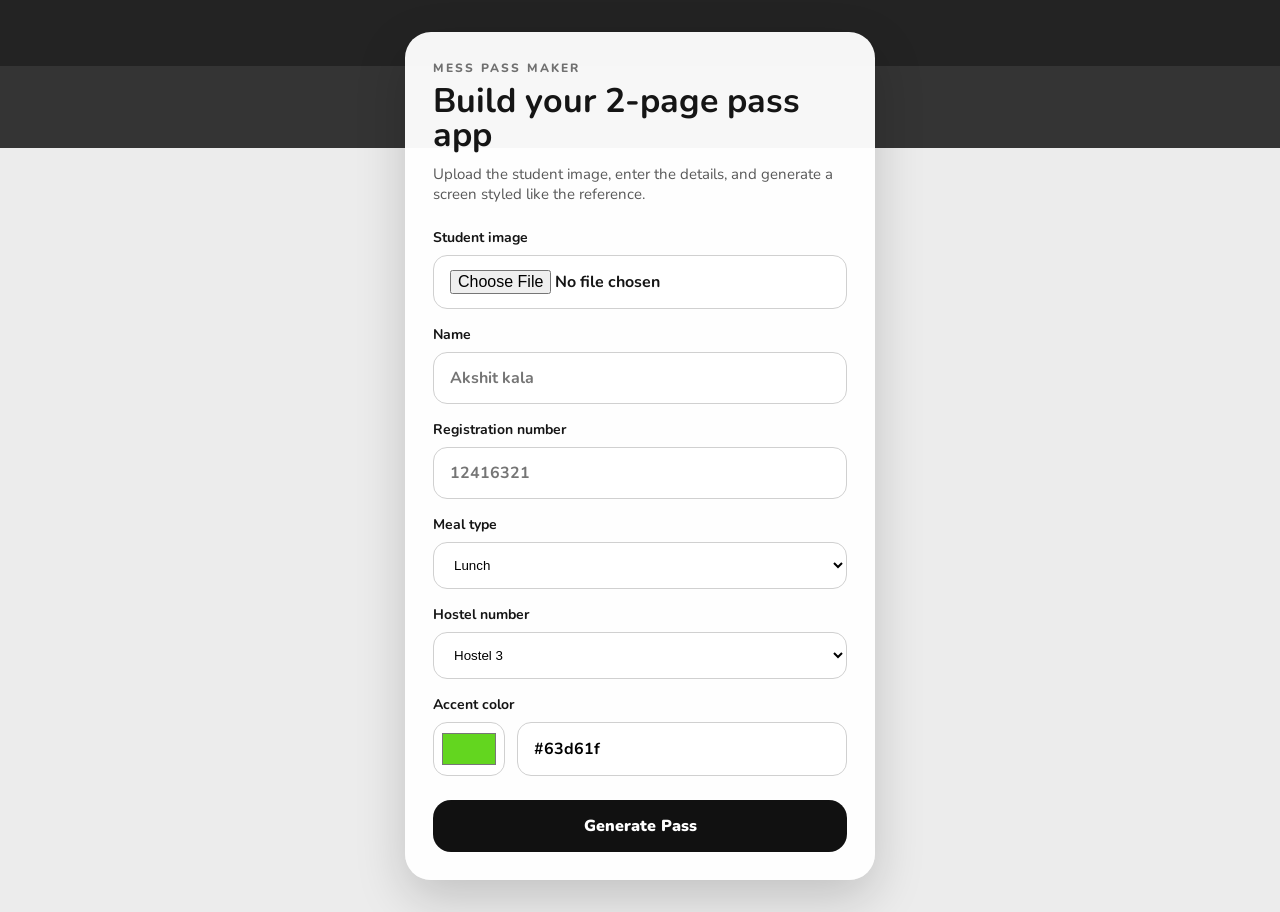
==== index.html @ 2f58660d "Add files via upload initial" ====
<!DOCTYPE html>
<html lang="en">
<head>
  <meta charset="UTF-8">
  <meta name="viewport" content="width=device-width, initial-scale=1.0">
  <title>Mess Pass Generator</title>
  <link rel="preconnect" href="https://fonts.googleapis.com">
  <link rel="preconnect" href="https://fonts.gstatic.com" crossorigin>
  <link href="https://fonts.googleapis.com/css2?family=Nunito:wght@400;600;700;800;900&display=swap" rel="stylesheet">
  <link rel="stylesheet" href="styles.css">
</head>
<body>
  <main class="app-shell">
    <section class="screen screen-active form-screen" id="formScreen">
      <div class="form-card">
        <p class="eyebrow">Mess Pass Maker</p>
        <h1>Build your 2-page pass app</h1>
        <p class="subcopy">Upload the student image, enter the details, and generate a screen styled like the reference.</p>

        <form id="messPassForm" class="mess-form">
          <label class="field">
            <span>Student image</span>
            <input type="file" id="photoInput" accept="image/*" required>
          </label>

          <label class="field">
            <span>Name</span>
            <input type="text" id="nameInput" placeholder="Akshit kala" required>
          </label>

          <label class="field">
            <span>Registration number</span>
            <input type="text" id="regInput" placeholder="12416321" required>
          </label>

          <label class="field">
            <span>Meal type</span>
            <select id="mealInput" required>
              <option value="Breakfast">Breakfast</option>
              <option value="Lunch" selected>Lunch</option>
              <option value="Dinner">Dinner</option>
            </select>
          </label>

          <label class="field">
            <span>Hostel number</span>
            <select id="hostelInput" required>
              <option value="1">Hostel 1</option>
              <option value="2">Hostel 2</option>
              <option value="3" selected>Hostel 3</option>
              <option value="4">Hostel 4</option>
              <option value="5">Hostel 5</option>
              <option value="6">Hostel 6</option>
            </select>
          </label>

          <label class="field">
            <span>Accent color</span>
            <div class="color-row">
              <input type="color" id="colorInput" value="#63d61f">
              <input type="text" id="colorCodeInput" value="#63d61f" pattern="^#([A-Fa-f0-9]{6}|[A-Fa-f0-9]{3})$" required>
            </div>
          </label>

          <button type="submit" class="primary-btn">Generate Pass</button>
        </form>
      </div>
    </section>
  </main>

  <script src="script.js"></script>
</body>
</html>
---- styles.css ----
:root {
  --bg-dark: #232323;
  --bg-mid: #343434;
  --phone-shadow: 0 18px 40px rgba(0, 0, 0, 0.2);
  --card-border: #cfcfcf;
  --text-main: #151515;
  --accent: #63d61f;
  --navy: #09196b;
  --rate-border: #991616;
}

* {
  box-sizing: border-box;
}

body {
  margin: 0;
  font-family: "Nunito", sans-serif;
  background:
    linear-gradient(180deg, var(--bg-dark) 0 66px, var(--bg-mid) 66px 148px, #ececec 148px 100%);
  min-height: 100vh;
  color: var(--text-main);
}

button,
input {
  font: inherit;
}

.app-shell {
  min-height: 100vh;
}

.screen {
  display: none;
}

.screen-active {
  display: block;
}

.form-screen {
  min-height: 100vh;
  display: grid;
  place-items: center;
  padding: 32px 16px;
}

.form-card {
  width: min(100%, 470px);
  background: rgba(255, 255, 255, 0.96);
  border-radius: 26px;
  padding: 28px;
  box-shadow: 0 18px 50px rgba(0, 0, 0, 0.18);
}

.eyebrow {
  margin: 0 0 8px;
  text-transform: uppercase;
  letter-spacing: 0.18em;
  font-size: 12px;
  font-weight: 800;
  color: #707070;
}

.form-card h1 {
  margin: 0;
  font-size: 34px;
  line-height: 1;
}

.subcopy {
  margin: 12px 0 24px;
  font-size: 15px;
  color: #585858;
}

.mess-form {
  display: grid;
  gap: 16px;
}

.field {
  display: grid;
  gap: 8px;
  font-weight: 700;
}

.field span {
  font-size: 14px;
}

.field input[type="text"],
.field input[type="file"],
.field select {
  width: 100%;
  border: 1px solid #d0d0d0;
  border-radius: 14px;
  padding: 14px 16px;
  background: #fff;
}

.color-row {
  display: grid;
  grid-template-columns: 72px 1fr;
  gap: 12px;
}

.field input[type="color"] {
  width: 100%;
  min-height: 54px;
  border: 1px solid #d0d0d0;
  border-radius: 14px;
  background: #fff;
  padding: 6px;
}

.primary-btn,
.close-btn {
  border: 0;
  cursor: pointer;
}

.primary-btn {
  margin-top: 8px;
  border-radius: 18px;
  padding: 15px 18px;
  font-weight: 900;
  background: #111;
  color: #fff;
}

.pass-screen {
  min-height: 100vh;
}

.phone-frame {
  width: 100%;
  min-height: 100vh;
  margin: 0 auto;
}

.top-status {
  height: 66px;
}

.app-bar {
  position: relative;
  height: 82px;
  background: var(--bg-mid);
  color: #fff;
  display: flex;
  align-items: center;
  justify-content: center;
  box-shadow: inset 0 -2px 0 rgba(255, 255, 255, 0.2);
}

.app-bar::before {
  content: "";
  position: absolute;
  top: 7px;
  left: 50%;
  transform: translateX(-50%);
  width: 54px;
  height: 7px;
  border-radius: 999px;
  background: #d8d8d8;
}

.app-bar-title {
  font-size: 30px;
  font-weight: 600;
  letter-spacing: 0.01em;
}

.close-btn {
  position: absolute;
  right: 18px;
  top: 11px;
  background: transparent;
  color: #fff;
  font-size: 56px;
  line-height: 1;
  font-weight: 300;
}

.close-link {
  text-decoration: none;
}

.pass-card {
  position: relative;
  margin: 16px 14px 0;
  background: #fff;
  border: 2px solid var(--card-border);
  border-radius: 34px;
  box-shadow: var(--phone-shadow);
  padding: 52px 20px 0;
  min-height: calc(100vh - 164px);
  overflow: hidden;
  display: flex;
  flex-direction: column;
}

.badge-circle {
  position: absolute;
  top: -14px;
  right: 4px;
  width: 66px;
  height: 66px;
  border-radius: 50%;
  background: linear-gradient(180deg, #e0e0e0, #b9b9b9);
  display: grid;
  place-items: center;
  font-size: 28px;
  font-weight: 700;
  color: #414141;
  box-shadow: 0 4px 10px rgba(0, 0, 0, 0.22);
}

.top-grid {
  display: grid;
  grid-template-columns: 1fr 1fr;
  gap: 18px;
  align-items: start;
}

.photo-panel,
.qr-panel {
  text-align: center;
}

.panel-box {
  height: 222px;
  background: #fff;
  border: 2px solid #313131;
  box-shadow: 0 10px 18px rgba(0, 0, 0, 0.23);
  display: grid;
  place-items: center;
}

.photo-panel img,
.qr-panel img {
  width: 176px;
  height: 176px;
  object-fit: cover;
  display: block;
}

.panel-title {
  margin: 12px 0 0;
  font-size: 27px;
  font-weight: 800;
  line-height: 1.15;
  text-shadow: 0 2px 4px rgba(0, 0, 0, 0.18);
}

.panel-title.strong {
  margin-top: 18px;
}

.course-line,
.assigned-line {
  text-align: center;
  margin: 40px 14px 0;
  font-size: 24px;
  font-weight: 700;
  line-height: 1.35;
  text-shadow: 0 2px 3px rgba(0, 0, 0, 0.1);
}

.assigned-line {
  margin-top: 38px;
}

.datetime-row {
  display: flex;
  justify-content: space-between;
  gap: 16px;
  margin: 88px 22px 0;
  font-size: 26px;
  font-weight: 700;
}

.approval-text {
  margin: 64px 0 0;
  text-align: center;
  color: var(--accent);
  font-size: 36px;
  font-weight: 900;
  line-height: 1.1;
  text-shadow: 0 2px 4px rgba(125, 125, 125, 0.34);
}

.rate-box {
  width: 150px;
  margin: 18px auto 0;
  border: 3px solid var(--rate-border);
  border-radius: 14px;
  color: #131313;
  text-align: center;
  font-size: 24px;
  font-weight: 800;
  line-height: 1.02;
  padding: 2px 8px 6px;
  position: relative;
}

.star {
  position: absolute;
  left: 7px;
  top: 0;
  font-size: 22px;
  color: #f4ca57;
}

.bottom-banner {
  margin-top: auto;
  background: var(--navy);
  padding: 32px 30px 28px;
  margin-bottom: 0;
}

.bottom-paper {
  background: #fff;
  min-height: 500px;
  height: 100%;
  position: relative;
  display: grid;
  place-items: center;
}

.tick-stage {
  display: grid;
  place-items: center;
  width: 100%;
  min-height: 100%;
}

.tick-ring {
  width: 86px;
  height: 86px;
  border-radius: 50%;
  border: 5px solid #111;
  display: grid;
  place-items: center;
  position: relative;
  background: #fff;
  animation: tick-pop 1.2s ease-out both;
}

.tick-core {
  width: 50px;
  height: 50px;
  border-radius: 50%;
  background: #20c737;
  animation: tick-core-pulse 1.8s ease-in-out infinite;
}

.tick-mark {
  position: absolute;
  inset: 0;
  width: 100%;
  height: 100%;
  transform: scale(0.86);
}

.tick-mark path {
  fill: none;
  stroke: #fff;
  stroke-width: 5;
  stroke-linecap: round;
  stroke-linejoin: round;
  stroke-dasharray: 34;
  stroke-dashoffset: 34;
  animation: tick-draw 0.55s ease-out 0.35s forwards;
}

.details-card {
  margin: 0 14px;
  background: #fff;
  border-radius: 0 0 14px 14px;
  box-shadow: 0 3px 10px rgba(0, 0, 0, 0.18);
  padding: 24px 18px 26px;
}

.detail-label {
  margin: 0;
  color: #505050;
  font-size: 23px;
  font-weight: 700;
}

.detail-value {
  margin: 4px 0 18px;
  color: #666;
  font-size: 22px;
  line-height: 1.38;
}

.detail-value:last-child {
  margin-bottom: 0;
}

.verification-card {
  margin: 54px 14px 0;
  border: 4px solid #222;
  border-radius: 22px;
  background: #fff;
  min-height: 82px;
  display: flex;
  align-items: center;
  justify-content: space-between;
  gap: 18px;
  padding: 0 20px;
  font-size: 25px;
  font-weight: 800;
  box-shadow: 0 8px 18px rgba(0, 0, 0, 0.12);
}

.page-footer {
  display: grid;
  place-items: center;
  padding: 36px 0 18px;
}

.home-indicator {
  width: 178px;
  height: 7px;
  border-radius: 999px;
  background: #7f7f7f;
}

@keyframes tick-pop {
  0% {
    opacity: 0;
    transform: scale(0.6);
  }

  70% {
    opacity: 1;
    transform: scale(1.08);
  }

  100% {
    opacity: 1;
    transform: scale(1);
  }
}

@keyframes tick-core-pulse {
  0%,
  100% {
    transform: scale(1);
  }

  50% {
    transform: scale(1.08);
  }
}

@keyframes tick-draw {
  to {
    stroke-dashoffset: 0;
  }
}

@media (max-width: 600px) {
  .app-bar-title {
    font-size: 23px;
  }

  .close-btn {
    font-size: 42px;
    top: 18px;
  }

  .pass-card {
    border-radius: 28px;
    padding: 44px 14px 0;
  }

  .top-grid {
    gap: 12px;
  }

  .panel-box {
    height: 160px;
  }

  .photo-panel img,
  .qr-panel img {
    width: 122px;
    height: 122px;
  }

  .panel-title {
    font-size: 18px;
  }

  .course-line,
  .assigned-line,
  .datetime-row {
    font-size: 17px;
  }

  .course-line {
    margin-top: 30px;
  }

  .assigned-line {
    margin-top: 28px;
  }

  .datetime-row {
    margin-top: 52px;
  }

  .approval-text {
    margin-top: 44px;
    font-size: 27px;
  }

  .rate-box {
    width: 118px;
    font-size: 18px;
  }

  .bottom-banner {
    margin-top: auto;
    padding: 22px 18px 38px;
  }

  .bottom-paper {
    min-height: 360px;
  }

  .tick-ring {
    width: 72px;
    height: 72px;
  }

  .tick-core {
    width: 42px;
    height: 42px;
  }

  .detail-label {
    font-size: 15px;
  }

  .detail-value {
    font-size: 13px;
    margin-bottom: 12px;
  }

  .details-card {
    padding: 18px 14px 20px;
  }

  .verification-card {
    margin-top: 32px;
    min-height: 64px;
    padding: 0 16px;
    font-size: 14px;
  }
}
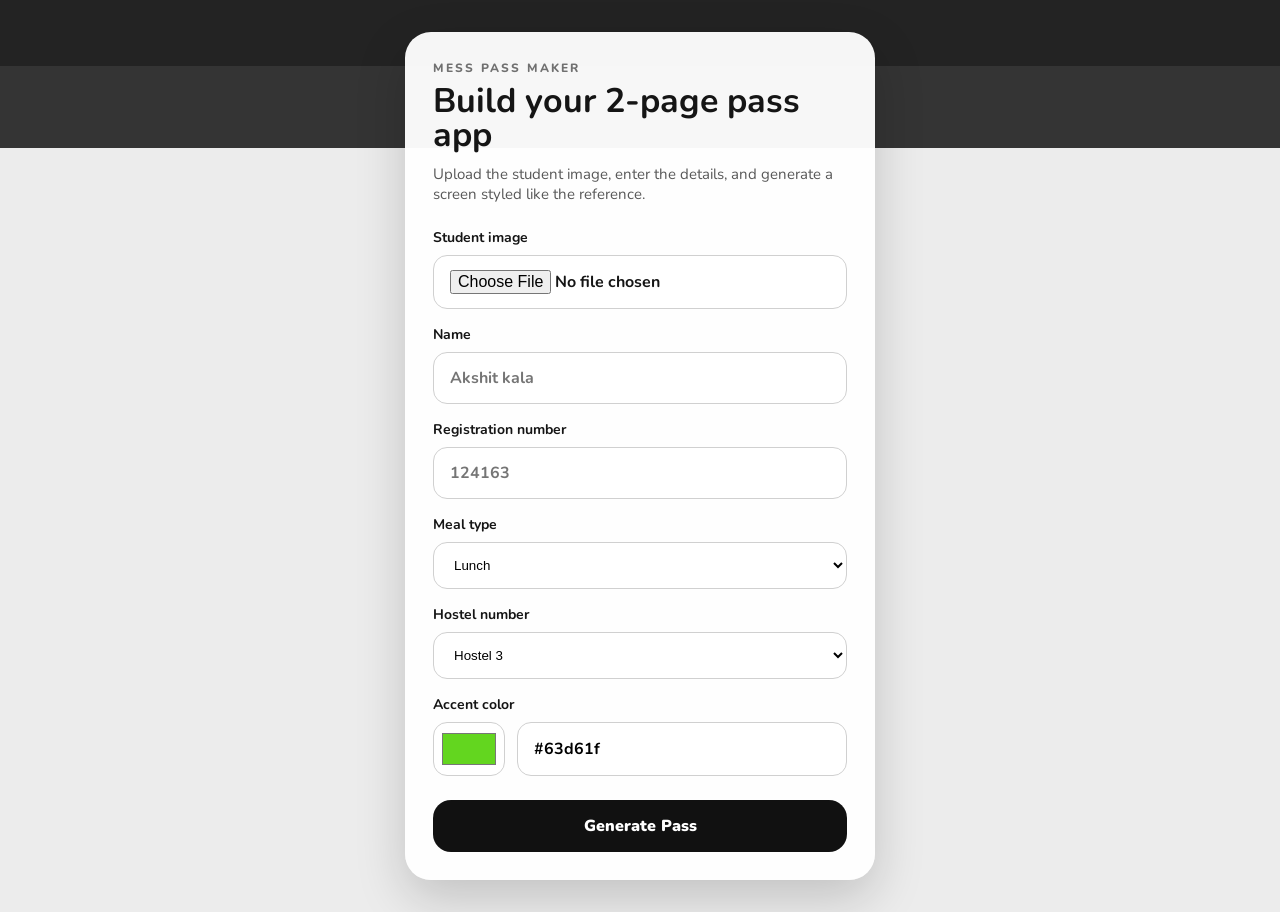
==== commit b8c65e5e: "Add files via upload" ====
--- a/index.html
+++ b/index.html
@@ -30,7 +30,7 @@
 
           <label class="field">
             <span>Registration number</span>
-            <input type="text" id="regInput" placeholder="12416321" required>
+            <input type="text" id="regInput" placeholder="124163" inputmode="numeric" maxlength="6" pattern="\d{6}" required>
           </label>
 
           <label class="field">
--- a/styles.css
+++ b/styles.css
@@ -7,6 +7,7 @@
   --accent: #63d61f;
   --navy: #09196b;
   --rate-border: #991616;
+  --approved-green: #63d61f;
 }
 
 * {
@@ -168,9 +169,10 @@
 }
 
 .app-bar-title {
-  font-size: 30px;
-  font-weight: 600;
+  font-size: 26px;
+  font-weight: 500;
   letter-spacing: 0.01em;
+  color: #f1f1f1;
 }
 
 .close-btn {
@@ -179,7 +181,7 @@
   top: 11px;
   background: transparent;
   color: #fff;
-  font-size: 56px;
+  font-size: 50px;
   line-height: 1;
   font-weight: 300;
 }
@@ -195,9 +197,9 @@
   border: 2px solid var(--card-border);
   border-radius: 34px;
   box-shadow: var(--phone-shadow);
-  padding: 52px 20px 0;
+  padding: 40px 18px 0;
   min-height: calc(100vh - 164px);
-  overflow: hidden;
+  overflow: visible;
   display: flex;
   flex-direction: column;
 }
@@ -205,23 +207,29 @@
 .badge-circle {
   position: absolute;
   top: -14px;
-  right: 4px;
-  width: 66px;
-  height: 66px;
+  right: -12px;
+  width: 68px;
+  height: 68px;
   border-radius: 50%;
-  background: linear-gradient(180deg, #e0e0e0, #b9b9b9);
+  background:
+    radial-gradient(circle at 34% 28%, #f2f2f2 0 16%, #dddddd 34%, #c6c6c6 58%, #b4b4b4 78%, #a7a7a7 100%);
   display: grid;
   place-items: center;
-  font-size: 28px;
-  font-weight: 700;
-  color: #414141;
-  box-shadow: 0 4px 10px rgba(0, 0, 0, 0.22);
+  font-size: 26px;
+  font-weight: 500;
+  color: #404040;
+  border: 2px solid #a7a7a7;
+  box-shadow:
+    inset 0 2px 4px rgba(255, 255, 255, 0.72),
+    0 8px 14px rgba(0, 0, 0, 0.16);
+  letter-spacing: -0.01em;
+  z-index: 2;
 }
 
 .top-grid {
   display: grid;
   grid-template-columns: 1fr 1fr;
-  gap: 18px;
+  gap: 12px;
   align-items: start;
 }
 
@@ -231,99 +239,109 @@
 }
 
 .panel-box {
-  height: 222px;
-  background: #fff;
-  border: 2px solid #313131;
-  box-shadow: 0 10px 18px rgba(0, 0, 0, 0.23);
+  height: 194px;
+  background: #fff;
+  border: 2px solid #3a3a3a;
+  box-shadow: 0 8px 18px rgba(0, 0, 0, 0.2);
   display: grid;
   place-items: center;
 }
 
 .photo-panel img,
 .qr-panel img {
-  width: 176px;
-  height: 176px;
+  width: 146px;
+  height: 146px;
   object-fit: cover;
   display: block;
 }
 
 .panel-title {
-  margin: 12px 0 0;
-  font-size: 27px;
-  font-weight: 800;
+  margin: 10px 0 0;
+  font-size: 22px;
+  font-weight: 700;
   line-height: 1.15;
-  text-shadow: 0 2px 4px rgba(0, 0, 0, 0.18);
+  text-shadow: 0 1px 2px rgba(0, 0, 0, 0.16);
 }
 
 .panel-title.strong {
-  margin-top: 18px;
+  margin-top: 16px;
 }
 
 .course-line,
 .assigned-line {
   text-align: center;
-  margin: 40px 14px 0;
-  font-size: 24px;
-  font-weight: 700;
+  margin: 34px 14px 0;
+  font-size: 20px;
+  font-weight: 600;
   line-height: 1.35;
-  text-shadow: 0 2px 3px rgba(0, 0, 0, 0.1);
+  text-shadow: 0 1px 2px rgba(0, 0, 0, 0.08);
 }
 
 .assigned-line {
-  margin-top: 38px;
+  margin-top: 30px;
 }
 
 .datetime-row {
   display: flex;
   justify-content: space-between;
   gap: 16px;
-  margin: 88px 22px 0;
-  font-size: 26px;
+  margin: 64px 16px 0;
+  font-size: 21px;
   font-weight: 700;
 }
 
 .approval-text {
-  margin: 64px 0 0;
+  margin: 52px 0 0;
   text-align: center;
-  color: var(--accent);
-  font-size: 36px;
-  font-weight: 900;
+  color: var(--approved-green);
+  font-size: 31px;
+  font-weight: 800;
   line-height: 1.1;
-  text-shadow: 0 2px 4px rgba(125, 125, 125, 0.34);
+  text-shadow: 0 2px 3px rgba(125, 125, 125, 0.28);
 }
 
 .rate-box {
-  width: 150px;
-  margin: 18px auto 0;
+  width: 148px;
+  margin: 14px auto 0;
   border: 3px solid var(--rate-border);
-  border-radius: 14px;
+  border-radius: 12px;
   color: #131313;
-  text-align: center;
-  font-size: 24px;
-  font-weight: 800;
-  line-height: 1.02;
-  padding: 2px 8px 6px;
+  font-size: 22px;
+  font-weight: 700;
+  line-height: 1;
+  padding: 3px 10px 5px;
   position: relative;
+  display: grid;
+  justify-items: center;
+  row-gap: 0;
+}
+
+.rate-row {
+  display: flex;
+  align-items: center;
+  justify-content: center;
+  gap: 10px;
+}
+
+.rate-row-bottom {
+  margin-top: -3px;
 }
 
 .star {
-  position: absolute;
-  left: 7px;
-  top: 0;
-  font-size: 22px;
+  font-size: 18px;
   color: #f4ca57;
 }
 
 .bottom-banner {
-  margin-top: auto;
-  background: var(--navy);
-  padding: 32px 30px 28px;
+  margin-top: 8px;
+  background: #061871;
+  padding: 28px 28px 24px;
   margin-bottom: 0;
 }
 
 .bottom-paper {
   background: #fff;
-  min-height: 500px;
+  min-height: 420px;
   height: 100%;
   position: relative;
   display: grid;
@@ -338,10 +356,10 @@
 }
 
 .tick-ring {
-  width: 86px;
-  height: 86px;
+  width: 54px;
+  height: 54px;
   border-radius: 50%;
-  border: 5px solid #111;
+  border: 3px solid #111;
   display: grid;
   place-items: center;
   position: relative;
@@ -350,8 +368,8 @@
 }
 
 .tick-core {
-  width: 50px;
-  height: 50px;
+  width: 28px;
+  height: 28px;
   border-radius: 50%;
   background: #20c737;
   animation: tick-core-pulse 1.8s ease-in-out infinite;
@@ -368,7 +386,7 @@
 .tick-mark path {
   fill: none;
   stroke: #fff;
-  stroke-width: 5;
+  stroke-width: 4;
   stroke-linecap: round;
   stroke-linejoin: round;
   stroke-dasharray: 34;
@@ -377,25 +395,25 @@
 }
 
 .details-card {
-  margin: 0 14px;
-  background: #fff;
-  border-radius: 0 0 14px 14px;
-  box-shadow: 0 3px 10px rgba(0, 0, 0, 0.18);
-  padding: 24px 18px 26px;
+  margin: 0;
+  background: #fff;
+  border-radius: 0 0 12px 12px;
+  box-shadow: 0 2px 7px rgba(0, 0, 0, 0.16);
+  padding: 18px 14px 22px;
 }
 
 .detail-label {
   margin: 0;
-  color: #505050;
-  font-size: 23px;
+  color: #656565;
+  font-size: 16px;
   font-weight: 700;
 }
 
 .detail-value {
-  margin: 4px 0 18px;
-  color: #666;
-  font-size: 22px;
-  line-height: 1.38;
+  margin: 4px 0 14px;
+  color: #767676;
+  font-size: 14px;
+  line-height: 1.42;
 }
 
 .detail-value:last-child {
@@ -403,32 +421,32 @@
 }
 
 .verification-card {
-  margin: 54px 14px 0;
-  border: 4px solid #222;
-  border-radius: 22px;
-  background: #fff;
-  min-height: 82px;
+  margin: 44px 0 0;
+  border: 2px solid #222;
+  border-radius: 18px;
+  background: #fff;
+  min-height: 72px;
   display: flex;
   align-items: center;
   justify-content: space-between;
   gap: 18px;
   padding: 0 20px;
-  font-size: 25px;
-  font-weight: 800;
-  box-shadow: 0 8px 18px rgba(0, 0, 0, 0.12);
+  font-size: 18px;
+  font-weight: 700;
+  box-shadow: 0 6px 15px rgba(0, 0, 0, 0.1);
 }
 
 .page-footer {
   display: grid;
   place-items: center;
-  padding: 36px 0 18px;
+  padding: 28px 0 18px;
 }
 
 .home-indicator {
-  width: 178px;
-  height: 7px;
+  width: 146px;
+  height: 6px;
   border-radius: 999px;
-  background: #7f7f7f;
+  background: #9b9b9b;
 }
 
 @keyframes tick-pop {
@@ -467,17 +485,25 @@
 
 @media (max-width: 600px) {
   .app-bar-title {
-    font-size: 23px;
+    font-size: 21px;
   }
 
   .close-btn {
-    font-size: 42px;
+    font-size: 40px;
     top: 18px;
+  }
+
+  .badge-circle {
+    top: -11px;
+    right: -10px;
+    width: 66px;
+    height: 66px;
+    font-size: 25px;
   }
 
   .pass-card {
     border-radius: 28px;
-    padding: 44px 14px 0;
+    padding: 34px 12px 0;
   }
 
   .top-grid {
@@ -485,64 +511,73 @@
   }
 
   .panel-box {
-    height: 160px;
+    height: 154px;
   }
 
   .photo-panel img,
   .qr-panel img {
-    width: 122px;
-    height: 122px;
+    width: 110px;
+    height: 110px;
   }
 
   .panel-title {
-    font-size: 18px;
+    font-size: 16px;
   }
 
   .course-line,
   .assigned-line,
   .datetime-row {
-    font-size: 17px;
+    font-size: 14px;
   }
 
   .course-line {
-    margin-top: 30px;
+    margin-top: 24px;
   }
 
   .assigned-line {
-    margin-top: 28px;
+    margin-top: 22px;
   }
 
   .datetime-row {
-    margin-top: 52px;
+    margin-top: 42px;
   }
 
   .approval-text {
-    margin-top: 44px;
-    font-size: 27px;
+    margin-top: 34px;
+    font-size: 22px;
   }
 
   .rate-box {
-    width: 118px;
-    font-size: 18px;
+    width: 104px;
+    font-size: 15px;
+    padding: 3px 8px 4px;
+  }
+
+  .rate-row {
+    gap: 6px;
+  }
+
+  .star {
+    font-size: 14px;
   }
 
   .bottom-banner {
-    margin-top: auto;
-    padding: 22px 18px 38px;
+    margin-top: 6px;
+    padding: 24px 22px 20px;
   }
 
   .bottom-paper {
-    min-height: 360px;
+    min-height: 300px;
   }
 
   .tick-ring {
-    width: 72px;
-    height: 72px;
+    width: 46px;
+    height: 46px;
   }
 
   .tick-core {
-    width: 42px;
-    height: 42px;
+    width: 24px;
+    height: 24px;
   }
 
   .detail-label {
@@ -555,13 +590,18 @@
   }
 
   .details-card {
-    padding: 18px 14px 20px;
+    padding: 16px 12px 18px;
   }
 
   .verification-card {
-    margin-top: 32px;
-    min-height: 64px;
+    margin-top: 26px;
+    min-height: 58px;
     padding: 0 16px;
     font-size: 14px;
   }
-}
+
+  .home-indicator {
+    width: 118px;
+    height: 5px;
+  }
+}
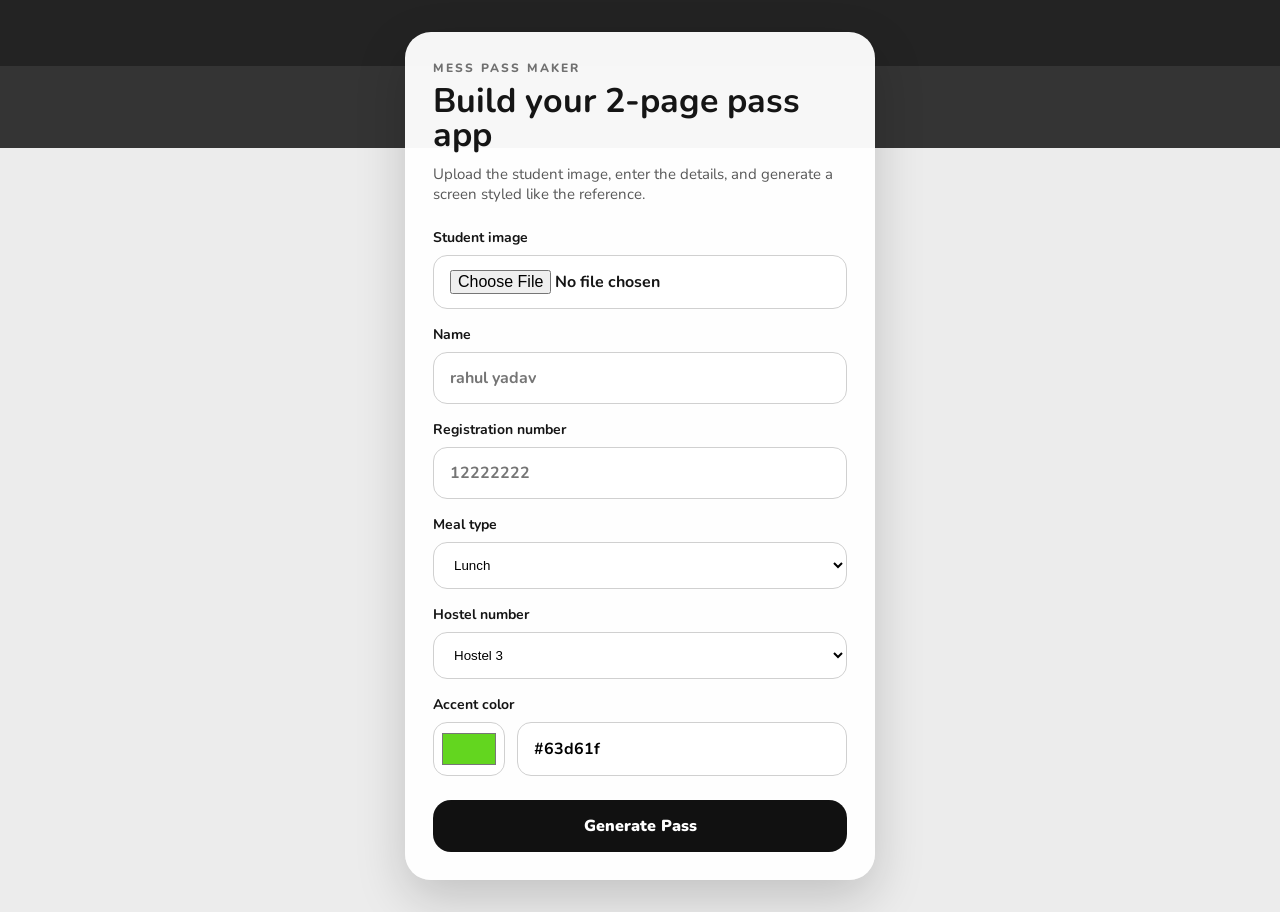
==== commit ff314dd8: "Update index.html" ====
--- a/index.html
+++ b/index.html
@@ -25,12 +25,12 @@
 
           <label class="field">
             <span>Name</span>
-            <input type="text" id="nameInput" placeholder="Akshit kala" required>
+            <input type="text" id="nameInput" placeholder="rahul yadav" required>
           </label>
 
           <label class="field">
             <span>Registration number</span>
-            <input type="text" id="regInput" placeholder="124163" inputmode="numeric" maxlength="6" pattern="\d{6}" required>
+            <input type="text" id="regInput" placeholder="12222222" inputmode="numeric" maxlength="8" required>
           </label>
 
           <label class="field">
--- a/styles.css
+++ b/styles.css
@@ -7,7 +7,6 @@
   --accent: #63d61f;
   --navy: #09196b;
   --rate-border: #991616;
-  --approved-green: #63d61f;
 }
 
 * {
@@ -169,10 +168,9 @@
 }
 
 .app-bar-title {
-  font-size: 26px;
-  font-weight: 500;
+  font-size: 30px;
+  font-weight: 600;
   letter-spacing: 0.01em;
-  color: #f1f1f1;
 }
 
 .close-btn {
@@ -181,7 +179,7 @@
   top: 11px;
   background: transparent;
   color: #fff;
-  font-size: 50px;
+  font-size: 56px;
   line-height: 1;
   font-weight: 300;
 }
@@ -197,39 +195,34 @@
   border: 2px solid var(--card-border);
   border-radius: 34px;
   box-shadow: var(--phone-shadow);
-  padding: 40px 18px 0;
+  padding: 52px 10px 0;
   min-height: calc(100vh - 164px);
-  overflow: visible;
   display: flex;
   flex-direction: column;
 }
 
 .badge-circle {
+  z-index: 20;
   position: absolute;
-  top: -14px;
-  right: -12px;
-  width: 68px;
-  height: 68px;
-  border-radius: 50%;
-  background:
-    radial-gradient(circle at 34% 28%, #f2f2f2 0 16%, #dddddd 34%, #c6c6c6 58%, #b4b4b4 78%, #a7a7a7 100%);
-  display: grid;
-  place-items: center;
-  font-size: 26px;
-  font-weight: 500;
-  color: #404040;
-  border: 2px solid #a7a7a7;
-  box-shadow:
-    inset 0 2px 4px rgba(255, 255, 255, 0.72),
-    0 8px 14px rgba(0, 0, 0, 0.16);
-  letter-spacing: -0.01em;
-  z-index: 2;
+  top: -10px;
+  right: -15px;
+  width: 57px;
+  height: 50px;
+  border-radius: 40%;
+  
+  background: linear-gradient(180deg, #e0e0e0, #b3b2b2);
+  display: grid;
+  place-items: center;
+  font-size: 24px;
+  font-weight: 600;
+  color: #414141;
+  box-shadow: 0 4px 10px rgba(0, 0, 0, 0.22);
 }
 
 .top-grid {
   display: grid;
   grid-template-columns: 1fr 1fr;
-  gap: 12px;
+  gap: 18px;
   align-items: start;
 }
 
@@ -239,109 +232,102 @@
 }
 
 .panel-box {
-  height: 194px;
-  background: #fff;
-  border: 2px solid #3a3a3a;
-  box-shadow: 0 8px 18px rgba(0, 0, 0, 0.2);
+  height: 222px;
+  background: #fff;
+  border: 2px solid #313131;
+  box-shadow: 0 10px 18px rgba(0, 0, 0, 0.23);
   display: grid;
   place-items: center;
 }
 
 .photo-panel img,
 .qr-panel img {
-  width: 146px;
-  height: 146px;
+  width: 176px;
+  height: 176px;
   object-fit: cover;
   display: block;
 }
 
 .panel-title {
-  margin: 10px 0 0;
-  font-size: 22px;
-  font-weight: 700;
+  margin: 12px 0 0;
+  font-size: 27px;
+  font-weight: 800;
   line-height: 1.15;
-  text-shadow: 0 1px 2px rgba(0, 0, 0, 0.16);
+  text-shadow: 0 2px 4px rgba(0, 0, 0, 0.18);
 }
 
 .panel-title.strong {
-  margin-top: 16px;
+  margin-top: 18px;
 }
 
 .course-line,
 .assigned-line {
   text-align: center;
-  margin: 34px 14px 0;
-  font-size: 20px;
-  font-weight: 600;
+  margin: 40px 14px 0;
+  font-size: 24px;
+  font-weight: 650;
   line-height: 1.35;
-  text-shadow: 0 1px 2px rgba(0, 0, 0, 0.08);
+  text-shadow: 0 2px 3px rgba(0, 0, 0, 0.1);
 }
 
 .assigned-line {
-  margin-top: 30px;
+  margin-top: 38px;
 }
 
 .datetime-row {
   display: flex;
-  justify-content: space-between;
+  justify-content:left;
   gap: 16px;
-  margin: 64px 16px 0;
-  font-size: 21px;
+  margin: 88px 22px 0;
+  font-size: 26px;
   font-weight: 700;
+  transform: translate(-5px);
+  
 }
 
 .approval-text {
-  margin: 52px 0 0;
+  margin: 64px 0 0;
   text-align: center;
-  color: var(--approved-green);
-  font-size: 31px;
-  font-weight: 800;
+  color: var(--accent);
+  font-size: 36px;
+  font-weight: 900;
   line-height: 1.1;
-  text-shadow: 0 2px 3px rgba(125, 125, 125, 0.28);
+  text-shadow: 0 2px 4px rgba(125, 125, 125, 0.34);
 }
 
 .rate-box {
-  width: 148px;
-  margin: 14px auto 0;
-  border: 3px solid var(--rate-border);
-  border-radius: 12px;
+  width: 100px;
+  margin: 18px auto 0;
+  border: 2px solid var(--rate-border);
+  border-radius: 14px;
   color: #131313;
+  text-align: center;
+  font-size: 24px;
+  font-weight: 600;
+  line-height: 1.02;
+  padding: 2px 8px 6px;
+  position: relative;
+  margin-bottom: 10px;
+}
+
+.star {
+  position: absolute;
+  left: 7px;
+  top: 0;
   font-size: 22px;
-  font-weight: 700;
-  line-height: 1;
-  padding: 3px 10px 5px;
-  position: relative;
-  display: grid;
-  justify-items: center;
-  row-gap: 0;
-}
-
-.rate-row {
-  display: flex;
-  align-items: center;
-  justify-content: center;
-  gap: 10px;
-}
-
-.rate-row-bottom {
-  margin-top: -3px;
-}
-
-.star {
-  font-size: 18px;
   color: #f4ca57;
 }
 
 .bottom-banner {
-  margin-top: 8px;
-  background: #061871;
-  padding: 28px 28px 24px;
+  margin-top: auto;
+  background: var(--navy);
+  padding: 32px 30px 28px;
   margin-bottom: 0;
 }
 
 .bottom-paper {
   background: #fff;
-  min-height: 420px;
+  min-height: 500px;
   height: 100%;
   position: relative;
   display: grid;
@@ -356,10 +342,10 @@
 }
 
 .tick-ring {
-  width: 54px;
-  height: 54px;
+  width: 86px;
+  height: 86px;
   border-radius: 50%;
-  border: 3px solid #111;
+  border: 5px solid #111;
   display: grid;
   place-items: center;
   position: relative;
@@ -368,8 +354,8 @@
 }
 
 .tick-core {
-  width: 28px;
-  height: 28px;
+  width: 50px;
+  height: 50px;
   border-radius: 50%;
   background: #20c737;
   animation: tick-core-pulse 1.8s ease-in-out infinite;
@@ -386,7 +372,7 @@
 .tick-mark path {
   fill: none;
   stroke: #fff;
-  stroke-width: 4;
+  stroke-width: 5;
   stroke-linecap: round;
   stroke-linejoin: round;
   stroke-dasharray: 34;
@@ -395,25 +381,25 @@
 }
 
 .details-card {
-  margin: 0;
-  background: #fff;
-  border-radius: 0 0 12px 12px;
-  box-shadow: 0 2px 7px rgba(0, 0, 0, 0.16);
-  padding: 18px 14px 22px;
+  margin: 0 14px;
+  background: #fff;
+  border-radius: 0 0 14px 14px;
+  box-shadow: 0 3px 10px rgba(0, 0, 0, 0.18);
+  padding: 24px 18px 26px;
 }
 
 .detail-label {
   margin: 0;
-  color: #656565;
-  font-size: 16px;
+  color: #505050;
+  font-size: 23px;
   font-weight: 700;
 }
 
 .detail-value {
-  margin: 4px 0 14px;
-  color: #767676;
-  font-size: 14px;
-  line-height: 1.42;
+  margin: 4px 0 18px;
+  color: #666;
+  font-size: 22px;
+  line-height: 1.38;
 }
 
 .detail-value:last-child {
@@ -421,32 +407,32 @@
 }
 
 .verification-card {
-  margin: 44px 0 0;
-  border: 2px solid #222;
-  border-radius: 18px;
-  background: #fff;
-  min-height: 72px;
+  margin: 54px 14px 0;
+  border: 4px solid #222;
+  border-radius: 22px;
+  background: #fff;
+  min-height: 82px;
   display: flex;
   align-items: center;
   justify-content: space-between;
   gap: 18px;
   padding: 0 20px;
-  font-size: 18px;
-  font-weight: 700;
-  box-shadow: 0 6px 15px rgba(0, 0, 0, 0.1);
+  font-size: 25px;
+  font-weight: 800;
+  box-shadow: 0 8px 18px rgba(0, 0, 0, 0.12);
 }
 
 .page-footer {
   display: grid;
   place-items: center;
-  padding: 28px 0 18px;
+  padding: 36px 0 18px;
 }
 
 .home-indicator {
-  width: 146px;
-  height: 6px;
+  width: 178px;
+  height: 7px;
   border-radius: 999px;
-  background: #9b9b9b;
+  background: #7f7f7f;
 }
 
 @keyframes tick-pop {
@@ -485,25 +471,17 @@
 
 @media (max-width: 600px) {
   .app-bar-title {
-    font-size: 21px;
+    font-size: 23px;
   }
 
   .close-btn {
-    font-size: 40px;
+    font-size: 42px;
     top: 18px;
-  }
-
-  .badge-circle {
-    top: -11px;
-    right: -10px;
-    width: 66px;
-    height: 66px;
-    font-size: 25px;
   }
 
   .pass-card {
     border-radius: 28px;
-    padding: 34px 12px 0;
+    padding: 44px 14px 0;
   }
 
   .top-grid {
@@ -511,73 +489,64 @@
   }
 
   .panel-box {
-    height: 154px;
+    height: 160px;
   }
 
   .photo-panel img,
   .qr-panel img {
-    width: 110px;
-    height: 110px;
+    width: 122px;
+    height: 122px;
   }
 
   .panel-title {
-    font-size: 16px;
+    font-size: 18px;
   }
 
   .course-line,
   .assigned-line,
   .datetime-row {
-    font-size: 14px;
+    font-size: 17px;
   }
 
   .course-line {
-    margin-top: 24px;
+    margin-top: 30px;
   }
 
   .assigned-line {
-    margin-top: 22px;
+    margin-top: 28px;
   }
 
   .datetime-row {
-    margin-top: 42px;
+    margin-top: 52px;
   }
 
   .approval-text {
-    margin-top: 34px;
-    font-size: 22px;
+    margin-top: 44px;
+    font-size: 27px;
   }
 
   .rate-box {
-    width: 104px;
-    font-size: 15px;
-    padding: 3px 8px 4px;
-  }
-
-  .rate-row {
-    gap: 6px;
-  }
-
-  .star {
-    font-size: 14px;
+    width: 118px;
+    font-size: 18px;
   }
 
   .bottom-banner {
-    margin-top: 6px;
-    padding: 24px 22px 20px;
+    margin-top: auto;
+    padding: 22px 18px 38px;
   }
 
   .bottom-paper {
-    min-height: 300px;
+    min-height: 360px;
   }
 
   .tick-ring {
-    width: 46px;
-    height: 46px;
+    width: 72px;
+    height: 72px;
   }
 
   .tick-core {
-    width: 24px;
-    height: 24px;
+    width: 42px;
+    height: 42px;
   }
 
   .detail-label {
@@ -590,18 +559,13 @@
   }
 
   .details-card {
-    padding: 16px 12px 18px;
+    padding: 18px 14px 20px;
   }
 
   .verification-card {
-    margin-top: 26px;
-    min-height: 58px;
+    margin-top: 32px;
+    min-height: 64px;
     padding: 0 16px;
     font-size: 14px;
   }
-
-  .home-indicator {
-    width: 118px;
-    height: 5px;
-  }
-}
+}
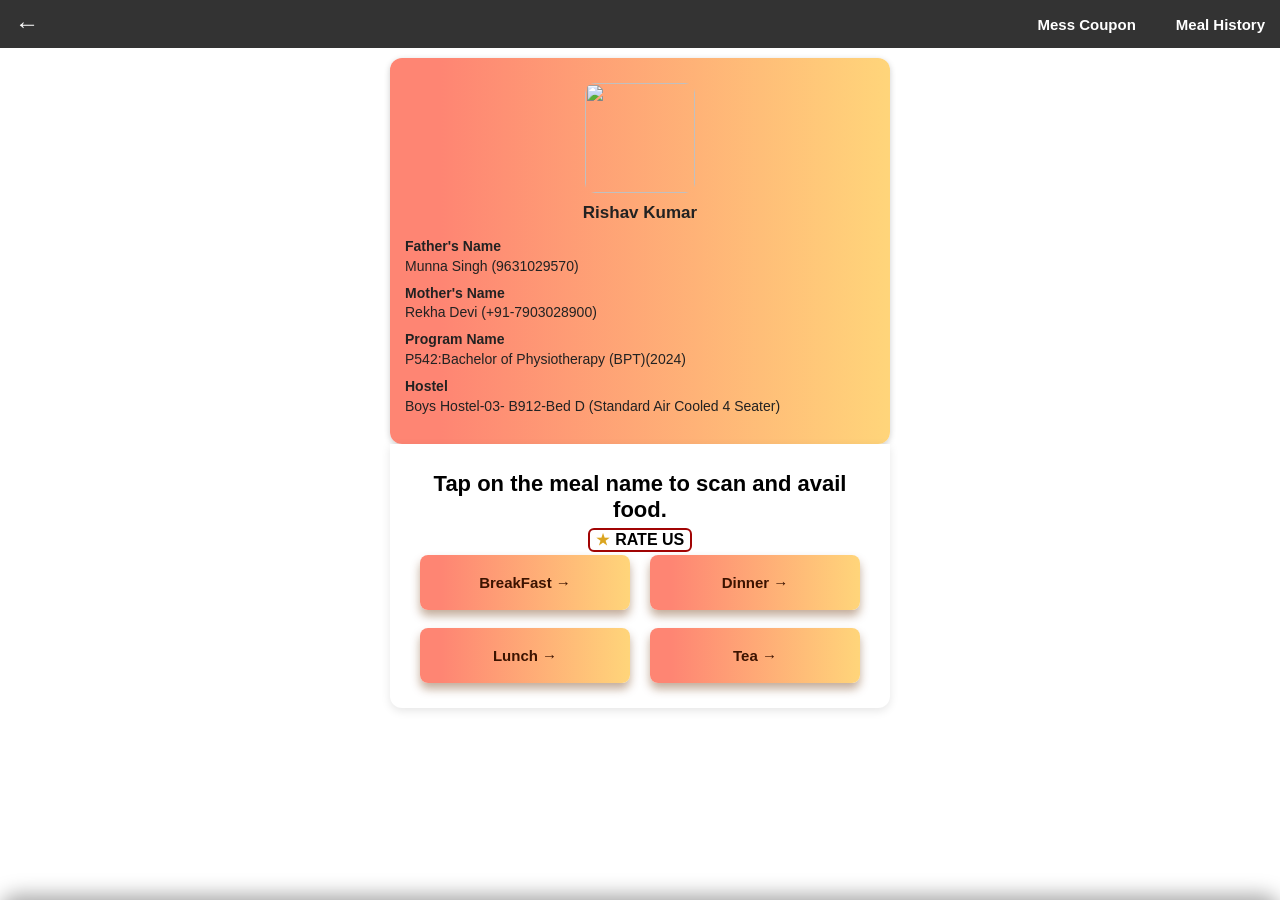
==== commit 168a8c95: "Update index.html" ====
--- a/index.html
+++ b/index.html
@@ -1,73 +1,562 @@
 <!DOCTYPE html>
 <html lang="en">
 <head>
-  <meta charset="UTF-8">
-  <meta name="viewport" content="width=device-width, initial-scale=1.0">
-  <title>Mess Pass Generator</title>
-  <link rel="preconnect" href="https://fonts.googleapis.com">
-  <link rel="preconnect" href="https://fonts.gstatic.com" crossorigin>
-  <link href="https://fonts.googleapis.com/css2?family=Nunito:wght@400;600;700;800;900&display=swap" rel="stylesheet">
-  <link rel="stylesheet" href="styles.css">
+<meta charset="UTF-8" />
+<meta name="viewport"
+      content="width=device-width, initial-scale=1, maximum-scale=1, user-scalable=no" />
+<title>Mess Coupon</title>
+
+<style>
+  * { box-sizing: border-box; }
+
+  body {
+  -webkit-user-select: none;
+  -ms-user-select: none;
+  user-select: none;
+    margin: 0;
+    font-family: Arial;
+    overflow: hidden;
+    touch-action: none;
+    background: #fff;
+  }
+
+  /* Header */
+.header {
+  display: flex;
+  align-items: center;        
+  background-color: #333333;
+  color: white;
+  padding: 10px 15px;
+  font-weight: bold;
+  font-size: 15px;
+  justify-content: space-between;
+}
+
+.back-arrow {
+  font-size: 26px;            
+  font-weight: 900;           
+  cursor: pointer;
+  display: flex;
+  align-items: center;        
+}
+
+  .back-arrow { font-size: 24px; cursor: pointer; }
+  .titles { display: flex; gap: 40px; }
+
+  /* Main */
+  .main-container {
+    max-width: 520px;
+    margin: 0 auto;
+  }
+
+  /* Profile card */
+  .card {
+    margin: 10px 10px 0;
+    padding: 25px 15px 20px;
+    border-radius: 12px;
+    background: linear-gradient(90deg, #fe8573 10%, #ffd57a 100%);
+    box-shadow: 0 2px 6px rgba(0,0,0,0.2);
+    color: #222;
+    font-weight: 400;
+  }
+
+  .profile-pic {
+    width: 110px;
+    height: 110px;
+    border-radius: 10px;
+    display: block;
+    object-fit: cover;
+    margin: 0 auto 10px;
+  }
+
+  .name {
+    text-align: center;
+    font-weight: 900;
+    font-size: 17px;
+    margin-bottom: 15px;
+  }
+
+.info-block {
+  margin-bottom: 10px;   /* next section se gap */
+  font-size: 14px;
+  line-height: 1.2;
+}
+
+.info-block strong {
+  display: block;
+  margin-bottom: 3px;    /* title aur value ke beech gap */
+  font-weight: 700;
+}
+
+  /* BELOW PROFILE SECTION */
+  .below-profile-section {
+    margin: 0 10px 70px;
+    background: #fff;
+    padding: 5px 30px 25px;   
+    box-shadow: 0 3px 10px rgba(0,0,0,0.1);
+    border-radius: 0 0 12px 12px;
+  }
+
+  .below-profile-section p {
+    text-align: center;
+    font-weight: 900;
+    font-size: 22px;
+    margin-bottom: 5px;
+  }
+
+  /* RATE US */
+ .rate-button {
+  display: inline-flex;
+  gap: 10px;
+  align-items: center;
+  font-weight: 900;
+  border: 2.5px solid #a10404;
+  border-radius: 6px;
+  padding: 1px 6px;
+  font-size: 16px;
+  background: white;
+  cursor: pointer;
+
+  display: block;        
+  margin: 3px auto;      
+  width: fit-content;    
+}
+  .rate-button span {
+    color: goldenrod;
+    font-size: 15px;
+    margin-right: 2px;
+  }
+
+  /* MEAL BUTTONS GRID */
+  .meal-buttons {
+    display: grid;
+    grid-template-columns: repeat(2, 1fr);
+    gap: 18px 20px;    
+  }
+
+  /* MEAL BUTTON */
+  .meal-button {
+    background: linear-gradient(90deg, #fe8573 10%, #ffd57a 100%);
+    padding: 19px 0;
+    text-align: center;
+    border-radius: 8px;
+    font-weight: 900;
+    font-size: 15px;
+    color: #3c1300;
+    box-shadow: 0px 6px 10px rgba(108,49,6,0.4);
+    cursor: pointer;
+  }
+
+  /* POPUP MODAL */
+  .modal-overlay {
+    position: fixed;
+    inset: 0;
+    background: rgba(0,0,0,0.45);
+    display: none;
+    align-items: center;
+    justify-content: center;
+    z-index: 999;
+  }
+  .modal-overlay.active {
+    display: flex;
+  }
+
+  .modal {
+    background: white;
+    padding: 25px;
+    width: 90%;
+    max-width: 380px;
+    box-shadow: 0 8px 25px rgba(0,0,0,0.2);
+    border-radius: 12px;
+  }
+
+  .modal h2 {
+    font-weight: 900;
+    text-align: center;
+  }
+
+  .modal input {
+    width: 100%;
+    padding: 12px;
+    border-radius: 8px;
+    border: 2px solid #fc6f65;
+    margin-top: 10px;
+    font-size: 17px;
+  }
+
+  .color-preview {
+    margin-top: 15px;
+    height: 60px;
+    border: 2px solid #3c1300;
+    border-radius: 10px;
+  }
+
+  .modal-buttons {
+    margin-top: 15px;
+    display: flex;
+    justify-content: space-around;
+  }
+
+  /* Image Input Styling */
+  .image-input-container {
+    margin-top: 12px;
+  }
+  
+  .image-input-container label {
+    display: block;
+    font-weight: 900;
+    margin-bottom: 5px;
+    font-size: 14px;
+    color: #333;
+  }
+
+  #profileImageInput {
+    width: 100%;
+    padding: 8px;
+    border: 2px dashed #fc6f65;
+    border-radius: 8px;
+    font-size: 14px;
+    cursor: pointer;
+  }
+
+  #imagePreviewContainer {
+    margin-top: 10px;
+    display: flex;
+    justify-content: center;
+  }
+
+  #imagePreview {
+    width: 60px;
+    height: 60px;
+    border-radius: 50%;
+    object-fit: cover;
+    border: 2px solid #fc6f65;
+    display: none;
+  }
+
+  .btn {
+    padding: 8px 25px;
+    border-radius: 20px;
+    font-weight: 900;
+    font-size: 16px;
+    border: none;
+    cursor: pointer;
+  }
+
+  .btn-submit {
+    background: linear-gradient(90deg,#fc6f65,#febb68);
+    color: #3c1300;
+  }
+
+  .btn-cancel {
+    background: #b94a43;
+    color: white;
+  }
+
+  /* --------------------------------------
+     ⭐ NEW: BOTTOM SLIDER (Sketchware Optimized)
+     -------------------------------------- */
+#rateusSheet {
+  position: fixed;
+  left: 0;
+  right: 0;
+  bottom: 0;
+
+  height: 80%;
+  background: #ffffff;
+  border-radius: 18px 18px 0 0;
+  box-shadow: 0 -5px 20px rgba(0,0,0,0.35);
+
+  transform: translateY(100%);
+  transition: transform 0.35s ease-out;
+
+  z-index: 999999;
+  overflow: hidden;
+}
+
+#rateusFrame {
+  width: 100%;
+  height: 100%;
+  border: none;
+  display: block;
+}
+
+</style>
 </head>
+
 <body>
-  <main class="app-shell">
-    <section class="screen screen-active form-screen" id="formScreen">
-      <div class="form-card">
-        <p class="eyebrow">Mess Pass Maker</p>
-        <h1>Build your 2-page pass app</h1>
-        <p class="subcopy">Upload the student image, enter the details, and generate a screen styled like the reference.</p>
-
-        <form id="messPassForm" class="mess-form">
-          <label class="field">
-            <span>Student image</span>
-            <input type="file" id="photoInput" accept="image/*" required>
-          </label>
-
-          <label class="field">
-            <span>Name</span>
-            <input type="text" id="nameInput" placeholder="rahul yadav" required>
-          </label>
-
-          <label class="field">
-            <span>Registration number</span>
-            <input type="text" id="regInput" placeholder="12222222" inputmode="numeric" maxlength="8" required>
-          </label>
-
-          <label class="field">
-            <span>Meal type</span>
-            <select id="mealInput" required>
-              <option value="Breakfast">Breakfast</option>
-              <option value="Lunch" selected>Lunch</option>
-              <option value="Dinner">Dinner</option>
-            </select>
-          </label>
-
-          <label class="field">
-            <span>Hostel number</span>
-            <select id="hostelInput" required>
-              <option value="1">Hostel 1</option>
-              <option value="2">Hostel 2</option>
-              <option value="3" selected>Hostel 3</option>
-              <option value="4">Hostel 4</option>
-              <option value="5">Hostel 5</option>
-              <option value="6">Hostel 6</option>
-            </select>
-          </label>
-
-          <label class="field">
-            <span>Accent color</span>
-            <div class="color-row">
-              <input type="color" id="colorInput" value="#63d61f">
-              <input type="text" id="colorCodeInput" value="#63d61f" pattern="^#([A-Fa-f0-9]{6}|[A-Fa-f0-9]{3})$" required>
-            </div>
-          </label>
-
-          <button type="submit" class="primary-btn">Generate Pass</button>
-        </form>
+
+<div class="header">
+  <div class="back-arrow">&#8592;</div>
+
+ <div class="titles" style="display:flex; gap:40px; align-items:center;">
+    <div style="font-weight:900;">Mess Coupon</div>
+    <div>Meal History</div>
+</div>
+</div>
+
+<div class="main-container">
+
+  <!-- PROFILE CARD -->
+  <div class="card">
+    <img src="profile.png" class="profile-pic" />
+    <div class="name">Rishav Kumar</div>
+
+    <div class="info-block">
+      <strong>Father's Name</strong>
+      Munna Singh (9631029570)
+    </div>
+
+    <div class="info-block">
+      <strong>Mother's Name</strong>
+      Rekha Devi (+91-7903028900)
+    </div>
+
+    <div class="info-block">
+      <strong>Program Name</strong>
+      P542:Bachelor of Physiotherapy (BPT)(2024)
+    </div>
+
+    <div class="info-block">
+      <strong>Hostel</strong>
+      Boys Hostel-03- B912-Bed D (Standard Air Cooled 4 Seater)
+    </div>
+  </div>
+
+  <!-- BELOW PROFILE -->
+  <section class="below-profile-section">
+
+    <p>Tap on the meal name to scan and avail food.</p>
+
+    <div class="rate-button" onclick="openRateUs()" tabindex="0">
+      <span>★</span> RATE US
+    </div>
+
+    <div class="meal-buttons">
+      <div class="meal-button" data-meal="BreakFast">BreakFast →</div>
+      <div class="meal-button" data-meal="Dinner">Dinner →</div>
+      <div class="meal-button" data-meal="Lunch">Lunch →</div>
+      <div class="meal-button" data-meal="Tea">Tea →</div>
+    </div>
+
+  </section>
+
+</div>
+
+<!-- POPUP MODAL -->
+<div class="modal-overlay" id="modalOverlay">
+  <div class="modal">
+    <h2>Enter Colour Code</h2>
+
+    <input type="text" id="colorCodeInput" placeholder="#fc6f65" />
+    
+    <select id="messSelect" style="
+  width:100%;
+  padding:12px;
+  margin-top:12px;
+  font-size:16px;
+  font-weight:900;
+  border-radius:8px;
+  border:2px solid #fc6f65;
+">
+  <option value="Mess-Centre-01">Mess-Centre-01</option>
+  <option value="Mess BH-3" selected>Mess BH-3</option>
+  <option value="CCM-BH-02">CCM-BH-02</option>
+</select>
+
+    <div class="image-input-container">
+      <label>Change Profile Image (Optional)</label>
+      <input type="file" id="profileImageInput" accept="image/*" />
+      <div id="imagePreviewContainer">
+        <img id="imagePreview" src="" alt="Preview" />
       </div>
-    </section>
-  </main>
-
-  <script src="script.js"></script>
+    </div>
+
+    <div class="color-preview" id="colorPreview"></div>
+
+    <div class="modal-buttons">
+      <button class="btn btn-submit" id="btnSubmit">Submit</button>
+      <button class="btn btn-cancel" id="btnCancel">Cancel</button>
+    </div>
+  </div>
+</div>
+
+<!-- ⭐ NEW BOTTOM SLIDER -->
+<div id="rateusSheet">
+  <iframe id="rateusFrame"></iframe>
+</div>
+
+<!-- ORIGINAL SCRIPT + SLIDER SCRIPT -->
+<script>
+const mealButtons = document.querySelectorAll('.meal-button');
+const modalOverlay = document.getElementById('modalOverlay');
+const colorInput = document.getElementById('colorCodeInput');
+const colorPreview = document.getElementById('colorPreview');
+const messSelect = document.getElementById('messSelect');
+const btnCancel = document.getElementById('btnCancel');
+const btnSubmit = document.getElementById('btnSubmit');
+const profileImageInput = document.getElementById('profileImageInput');
+const imagePreview = document.getElementById('imagePreview');
+
+let activeMeal = null;
+let customImageBase64 = null;
+
+function isValidColor(code) {
+  const s = new Option().style;
+  s.color = code;
+  return s.color !== "";
+}
+
+function openModal(meal) {
+  activeMeal = meal;
+  colorInput.value = '';
+  colorPreview.style.background = 'transparent';
+  profileImageInput.value = '';
+  imagePreview.style.display = 'none';
+  customImageBase64 = null;
+  modalOverlay.classList.add('active');
+}
+
+mealButtons.forEach(btn => {
+  btn.addEventListener("click", () => openModal(btn.dataset.meal));
+});
+
+btnCancel.onclick = () => modalOverlay.classList.remove("active");
+
+colorInput.oninput = () => {
+  const v = colorInput.value.trim();
+  colorPreview.style.background = isValidColor(v) ? v : "transparent";
+};
+
+profileImageInput.onchange = (e) => {
+  const file = e.target.files[0];
+  if (file) {
+    const reader = new FileReader();
+    reader.onload = (event) => {
+      customImageBase64 = event.target.result;
+      imagePreview.src = customImageBase64;
+      imagePreview.style.display = 'block';
+    };
+    reader.readAsDataURL(file);
+  }
+};
+
+btnSubmit.onclick = () => {
+  const code = colorInput.value.trim();
+  const mess = messSelect.value;
+
+  if (!isValidColor(code)) {
+    alert("Please enter valid color!");
+    return;
+  }
+
+  // Save image to localStorage if provided
+  if (customImageBase64) {
+    localStorage.setItem('customProfileImage', customImageBase64);
+  }
+
+  window.location.href =
+    `meal.html?meal=${activeMeal}&color=${encodeURIComponent(code)}&mess=${encodeURIComponent(mess)}`;
+};
+
+/* ==========================================
+   ⭐ RATE US SLIDER (WebView Optimized)
+========================================== */
+
+function openRateUs() {
+  const sheet = document.getElementById("rateusSheet");
+  const frame = document.getElementById("rateusFrame");
+
+  // Always reset slider before opening
+  sheet.style.transition = "none";
+  sheet.style.bottom = "-100%";
+  sheet.style.transform = "translateY(0)";
+
+  // Force a layout refresh (important!)
+  void sheet.offsetHeight;
+
+  // Restore animation
+  sheet.style.transition = "bottom 0.45s cubic-bezier(.25,.8,.25,1.15), transform 0.25s ease-out";
+
+  // Load feedback page
+  frame.src = "rateus.html";
+
+  // Slide up
+  sheet.style.bottom = "0";
+
+  // Bounce animation
+  setTimeout(() => {
+    sheet.style.transform = "translateY(-8px)";
+  }, 240);
+
+  setTimeout(() => {
+    sheet.style.transform = "translateY(0)";
+  }, 380);
+}
+
+function closeRateUs() {
+  document.getElementById("rateusSheet").style.transform = "translateY(100%)";
+}
+
+
+/* ==========================================
+   ⭐ DRAG TO CLOSE (WebView Safe)
+========================================== */
+
+let startY = 0;
+let currentY = 0;
+let isDragging = false;
+
+const sheet = document.getElementById("rateusSheet");
+
+sheet.addEventListener("touchstart", (e) => {
+  isDragging = true;
+  startY = e.touches[0].clientY;
+});
+
+sheet.addEventListener("touchmove", (e) => {
+  if (!isDragging) return;
+
+  currentY = e.touches[0].clientY - startY;
+
+  // Drag downward only
+  if (currentY > 0) {
+    sheet.style.transform = `translateY(${currentY}px)`;
+  }
+});
+
+sheet.addEventListener("touchend", () => {
+  if (!isDragging) return;
+  isDragging = false;
+
+  // Close if dragged down enough
+  if (currentY > 120) {
+    closeRateUs();
+  } else {
+    sheet.style.transform = "translateY(0)";
+  }
+
+  currentY = 0;
+});
+
+// LISTEN FOR CLOSE MESSAGE FROM rateus.html
+window.addEventListener("message", (event) => {
+  if (event.data === "close-slider") {
+      const sheet = document.getElementById("rateusSheet");
+
+      // Smooth slide down animation
+      sheet.style.transform = "translateY(0)";
+      sheet.style.bottom = "-100%";
+  }
+});
+// LOAD SAVED IMAGE ON DASHBOARD
+const savedDashImage = localStorage.getItem('customProfileImage');
+if (savedDashImage) {
+  const dashPic = document.querySelector(".profile-pic");
+  if (dashPic) dashPic.src = savedDashImage;
+}
+
+</script>
+
 </body>
 </html>
